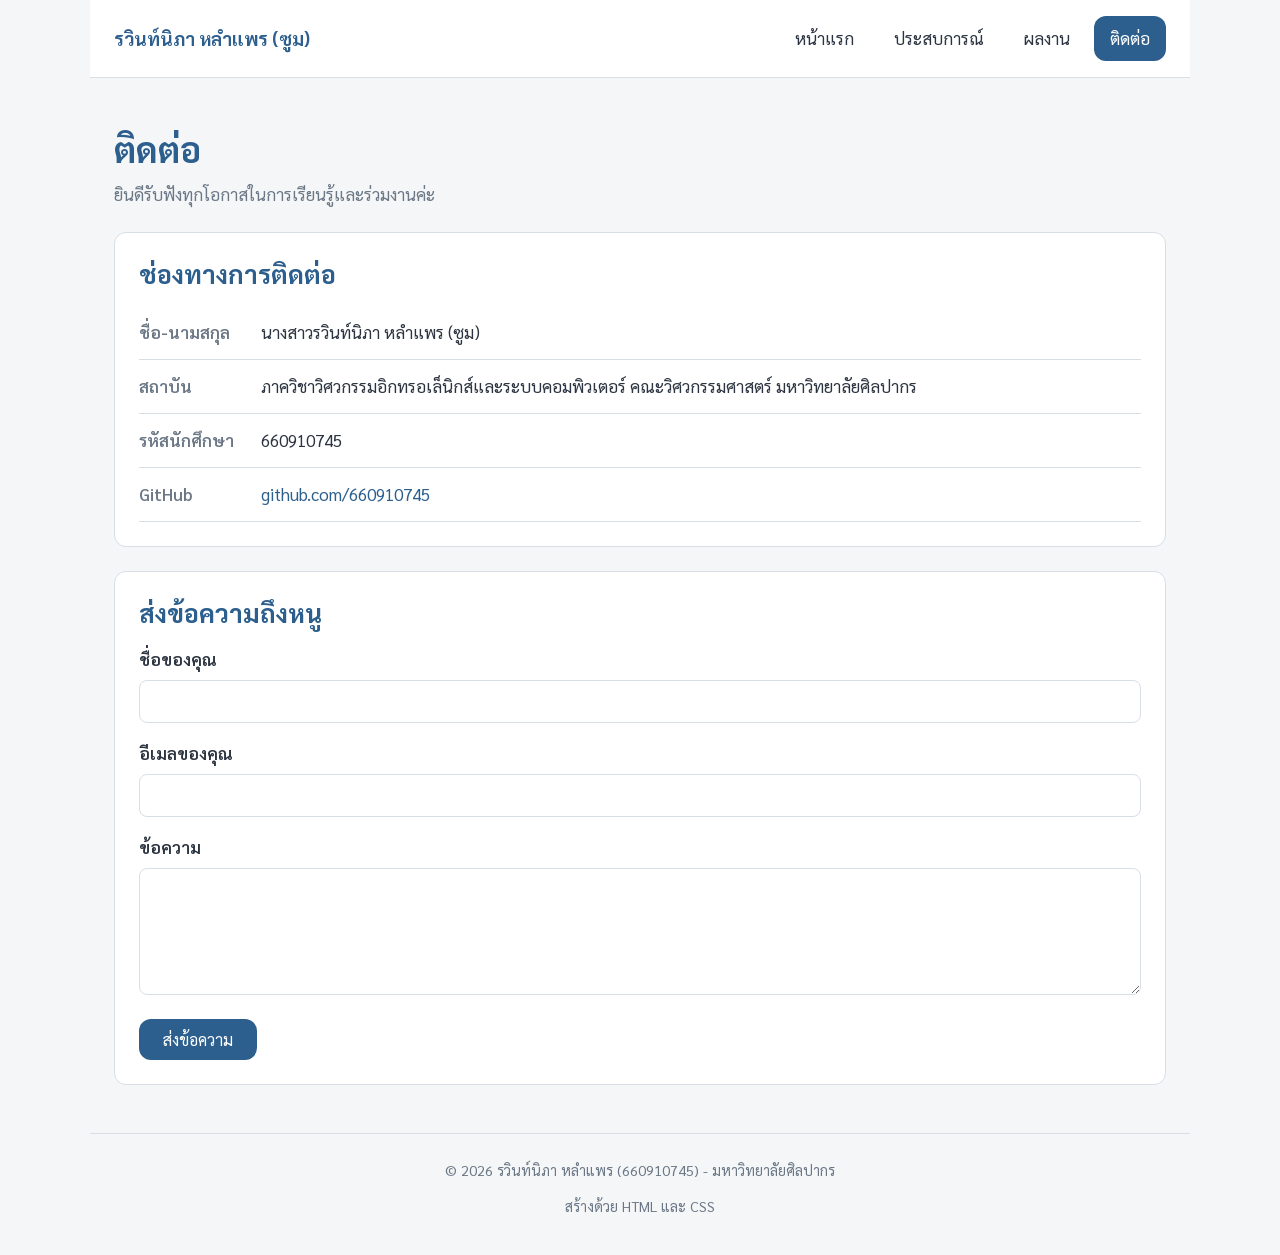
==== contact.html @ 72da61e4 "first commit" ====
<!DOCTYPE html>
<html lang="th">
<head>
  <meta charset="UTF-8">
  <meta name="viewport" content="width=device-width, initial-scale=1.0">
  <title>ติดต่อ | รวินท์นิภา หลำแพร</title>
  <link rel="preconnect" href="https://fonts.googleapis.com">
  <link href="https://fonts.googleapis.com/css2?family=Sarabun:wght@400;600;700&display=swap" rel="stylesheet">
  <link rel="stylesheet" href="style.css">
</head>
<body>
  <header class="site-header">
    <a href="index.html" class="logo">รวินท์นิภา หลำแพร (ซูม)</a>
    <button class="menu-toggle" id="menu-toggle" aria-label="เปิดปิดเมนู" aria-expanded="false">☰</button>
    <nav class="site-nav">
      <ul>
        <li><a href="index.html">หน้าแรก</a></li>
        <li><a href="experience.html">ประสบการณ์</a></li>
        <li><a href="projects.html">ผลงาน</a></li>
        <li><a href="contact.html" class="active">ติดต่อ</a></li>
      </ul>
    </nav>
  </header>

  <main>
    <section class="page-head">
      <h1>ติดต่อ</h1>
      <p class="tagline">ยินดีรับฟังทุกโอกาสในการเรียนรู้และร่วมงานค่ะ</p>
    </section>

    <section>
      <h2>ช่องทางการติดต่อ</h2>
      <ul class="contact-list">
        <li>
          <span class="label">ชื่อ-นามสกุล</span>
          <span>นางสาวรวินท์นิภา หลำแพร (ซูม)</span>
        </li>
        <li>
          <span class="label">สถาบัน</span>
          <span>ภาควิชาวิศวกรรมอิกทรอเล็นิกส์และระบบคอมพิวเตอร์ คณะวิศวกรรมศาสตร์ มหาวิทยาลัยศิลปากร</span>
        </li>
        <li>
          <span class="label">รหัสนักศึกษา</span>
          <span>660910745</span>
        </li>
        <li>
          <span class="label">GitHub</span>
          <a href="https://github.com/660910745" target="_blank" rel="noopener">github.com/660910745</a>
        </li>
      </ul>
    </section>

    <section>
      <h2>ส่งข้อความถึงหนู</h2>
      <form class="contact-form" action="https://formspree.io/f/YOURID" method="POST">
        <div class="field">
          <label for="name">ชื่อของคุณ</label>
          <input type="text" id="name" name="name" required>
        </div>
        <div class="field">
          <label for="email">อีเมลของคุณ</label>
          <input type="email" id="email" name="email" required>
        </div>
        <div class="field">
          <label for="message">ข้อความ</label>
          <textarea id="message" name="message" rows="5" required></textarea>
        </div>
        <button type="submit" class="btn">ส่งข้อความ</button>
      </form>
    </section>
  </main>

  <footer class="site-footer">
    <p>&copy; 2026 รวินท์นิภา หลำแพร (660910745) - มหาวิทยาลัยศิลปากร</p>
    <p>สร้างด้วย HTML และ CSS</p>
  </footer>

  <script src="script.js"></script>
</body>
</html>
---- style.css ----
/* ---------- 1. รีเซ็ตค่าเริ่มต้น ---------- */
* {
  margin: 0;
  padding: 0;
  box-sizing: border-box;
}

/* ---------- 2. ตัวแปรของทั้งเว็บ ---------- */
:root {
  --brand: #2c5f8d;
  --brand-dark: #1d4266;
  --brand-light: #e8f0f7;
  --text: #2b3440;
  --text-muted: #6b7785;
  --bg: #f4f6f8;
  --surface: #ffffff;
  --border: #d8dee6;
  --gap: 24px;
  --radius: 12px;
  --max-width: 1100px;
}

/* ---------- 3. ตัวอักษรและพื้นหลัง ---------- */
body {
  font-family: "Sarabun", "Segoe UI", Tahoma, sans-serif;
  font-size: 17px;
  line-height: 1.7;
  color: var(--text);
  background-color: var(--bg);
}

h1, h2, h3 {
  line-height: 1.3;
  color: var(--brand);
}

h1 { font-size: 2.2rem; margin-bottom: 8px; }
h2 { font-size: 1.6rem; margin-bottom: 16px; }
h3 { font-size: 1.2rem; margin-bottom: 8px; }
p { margin-bottom: 12px; }

a {
  color: var(--brand);
  text-decoration: none;
}

a:hover {
  text-decoration: underline;
}

.tagline {
  color: var(--text-muted);
  font-size: 1.05rem;
}

/* ---------- 4. แถบเมนูด้านบน ---------- */
.site-header {
  display: flex;
  justify-content: space-between;
  align-items: center;
  flex-wrap: wrap;
  gap: 16px;
  max-width: var(--max-width);
  margin: 0 auto;
  padding: 16px 24px;
  background-color: var(--surface);
  border-bottom: 1px solid var(--border);
}

.logo {
  font-size: 1.15rem;
  font-weight: 700;
  color: var(--brand);
}

.site-nav ul {
  display: flex;
  list-style: none;
  gap: 8px;
  flex-wrap: wrap;
}

.site-nav a {
  display: block;
  padding: 8px 16px;
  border-radius: var(--radius);
  color: var(--text);
  transition: background-color 0.2s, color 0.2s;
}

.site-nav a:hover {
  background-color: var(--brand-light);
  text-decoration: none;
}

.site-nav a.active {
  background-color: var(--brand);
  color: #ffffff;
}

/* ---------- 5. โครงหลักและส่วนประกอบ ---------- */
main {
  max-width: var(--max-width);
  margin: 0 auto;
  padding: var(--gap) 24px;
}

section {
  background-color: var(--surface);
  border: 1px solid var(--border);
  border-radius: var(--radius);
  padding: var(--gap);
  margin-bottom: var(--gap);
}

.page-head {
  background-color: transparent;
  border: none;
  padding-left: 0;
  padding-bottom: 0;
}

.btn {
  display: inline-block;
  padding: 10px 24px;
  margin-top: 8px;
  background-color: var(--brand);
  color: #ffffff;
  border: none;
  border-radius: var(--radius);
  font-size: 1rem;
  font-family: inherit;
  cursor: pointer;
  transition: background-color 0.2s;
}

.btn:hover {
  background-color: var(--brand-dark);
  text-decoration: none;
}

.site-footer {
  max-width: var(--max-width);
  margin: 0 auto;
  padding: var(--gap) 24px;
  text-align: center;
  color: var(--text-muted);
  font-size: 0.9rem;
  border-top: 1px solid var(--border);
}

/* ---------- 6. ส่วนแนะนำตัว ---------- */
.hero {
  display: flex;
  align-items: center;
  gap: var(--gap);
  flex-wrap: wrap;
}

.avatar {
  width: 180px;
  height: 180px;
  object-fit: cover;
  border-radius: 50%;
  border: 4px solid var(--brand);
}

.hero-text {
  flex: 1;
  min-width: 260px;
}

.two-col {
  display: flex;
  gap: var(--gap);
  flex-wrap: wrap;
}

.two-col .col {
  flex: 1;
  min-width: 280px;
}

.two-col ul {
  padding-left: 20px;
}

.two-col li {
  margin-bottom: 8px;
}

/* ---------- 7. CSS Grid การ์ดทักษะและผลงาน ---------- */
.skill-grid {
  display: grid;
  grid-template-columns: repeat(auto-fit, minmax(200px, 1fr));
  gap: 16px;
}

.skill-card {
  padding: 20px;
  background-color: var(--brand-light);
  border-radius: var(--radius);
  text-align: center;
  transition: transform 0.2s;
}

.skill-card:hover {
  transform: translateY(-4px);
}

.project-grid {
  display: grid;
  grid-template-columns: repeat(auto-fit, minmax(280px, 1fr));
  gap: var(--gap);
}

.project-card {
  display: flex;
  flex-direction: column;
  overflow: hidden;
  background-color: var(--surface);
  border: 1px solid var(--border);
  border-radius: var(--radius);
  transition: box-shadow 0.2s;
}

.project-card:hover {
  box-shadow: 0 6px 20px rgba(0, 0, 0, 0.1);
}

.project-card img {
  width: 100%;
  height: 180px;
  object-fit: cover;
}

.project-body {
  padding: 20px;
  display: flex;
  flex-direction: column;
  flex: 1;
}

.tech-list {
  display: flex;
  flex-wrap: wrap;
  gap: 6px;
  list-style: none;
  margin: 12px 0;
}

.tech-list li {
  padding: 3px 12px;
  background-color: var(--brand-light);
  color: var(--brand-dark);
  border-radius: 999px;
  font-size: 0.85rem;
}

.project-links {
  display: flex;
  gap: 12px;
  margin-top: auto;
  padding-top: 12px;
}

.project-links a {
  font-weight: 600;
}

/* ---------- 8. ตาราง ไทม์ไลน์ และฟอร์ม ---------- */
.grade-table {
  width: 100%;
  border-collapse: collapse;
  margin-bottom: 16px;
}

.grade-table caption {
  text-align: left;
  color: var(--text-muted);
  padding-bottom: 8px;
}

.grade-table th,
.grade-table td {
  padding: 10px 14px;
  border-bottom: 1px solid var(--border);
  text-align: left;
}

.grade-table th {
  background-color: var(--brand-light);
  color: var(--brand-dark);
  font-weight: 600;
}

.grade-table tbody tr:nth-child(even) {
  background-color: #fafbfc;
}

.grade-table tbody tr:hover {
  background-color: var(--brand-light);
}

.timeline-item {
  padding: 0 0 20px 20px;
  border-left: 3px solid var(--border);
  position: relative;
}

.timeline-item:last-child {
  border-left-color: transparent;
}

.timeline-item::before {
  content: "";
  position: absolute;
  left: -8px;
  top: 6px;
  width: 13px;
  height: 13px;
  background-color: var(--brand);
  border-radius: 50%;
}

.period {
  display: inline-block;
  color: var(--text-muted);
  font-size: 0.9rem;
  margin-bottom: 4px;
}

.contact-list {
  list-style: none;
}

.contact-list li {
  display: flex;
  gap: 12px;
  flex-wrap: wrap;
  padding: 12px 0;
  border-bottom: 1px solid var(--border);
}

.contact-list .label {
  min-width: 110px;
  font-weight: 600;
  color: var(--text-muted);
}

.contact-form .field {
  display: flex;
  flex-direction: column;
  margin-bottom: 16px;
}

.contact-form label {
  margin-bottom: 6px;
  font-weight: 600;
}

.contact-form input,
.contact-form textarea {
  padding: 10px 12px;
  border: 1px solid var(--border);
  border-radius: 8px;
  font-family: inherit;
  font-size: 1rem;
}

.contact-form input:focus,
.contact-form textarea:focus {
  outline: none;
  border-color: var(--brand);
  box-shadow: 0 0 0 3px var(--brand-light);
}

/* ---------- 9. ปุ่มแฮมเบอร์เกอร์ ---------- */
.menu-toggle {
  display: none;
  background: none;
  border: 1px solid var(--border);
  border-radius: 8px;
  padding: 6px 12px;
  font-size: 1.4rem;
  color: var(--brand);
  cursor: pointer;
}

/* ---------- 10. Media Queries Responsive ---------- */
@media (max-width: 768px) {
  body {
    font-size: 16px;
  }
  .menu-toggle {
    display: block;
  }
  .site-nav {
    display: none;
    width: 100%;
  }
  .site-nav.open {
    display: block;
  }
  .site-header {
    flex-direction: row;
  }
  .site-nav ul {
    flex-direction: column;
    text-align: center;
  }
  .hero {
    flex-direction: column;
    text-align: center;
  }
  h1 { font-size: 1.7rem; }
  h2 { font-size: 1.35rem; }
  main {
    padding: 16px;
  }
  section {
    padding: 18px;
  }
}

@media (max-width: 480px) {
  .avatar {
    width: 140px;
    height: 140px;
  }
  .grade-table {
    display: block;
    overflow-x: auto;
    white-space: nowrap;
  }
  .btn {
    display: block;
    text-align: center;
  }
}

@media print {
  .site-header,
  .site-footer,
  .btn,
  .menu-toggle {
    display: none;
  }
  section {
    border: none;
    page-break-inside: avoid;
  }
}
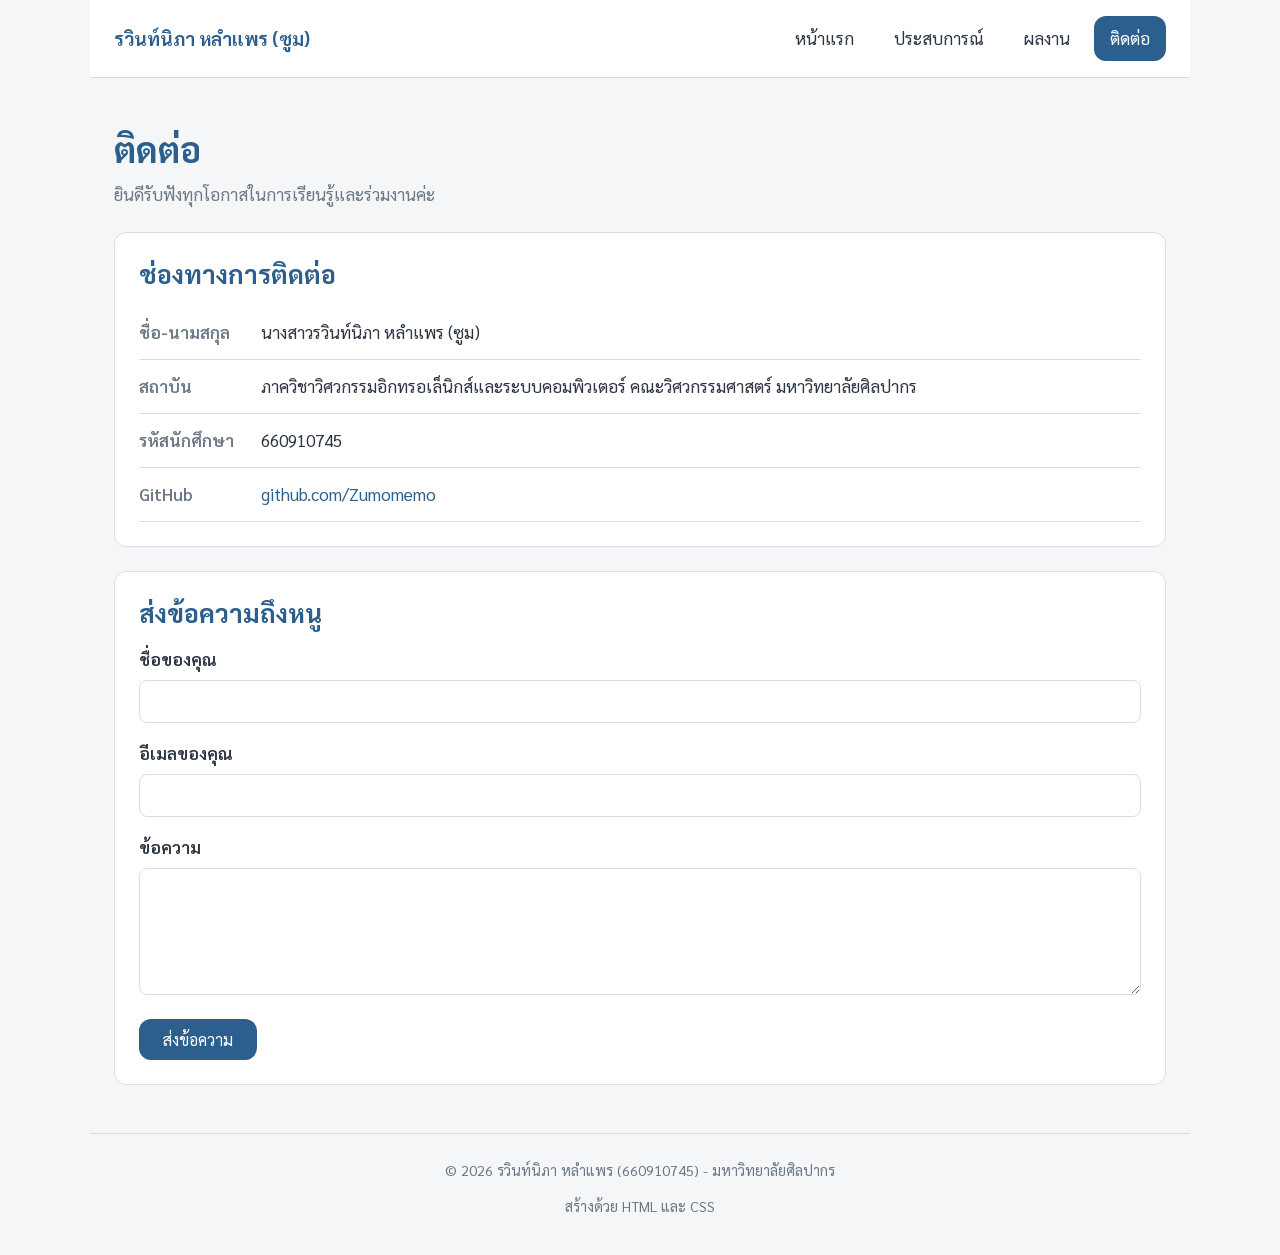
==== commit d112b572: "Update GitHub link text in contact.html" ====
--- a/contact.html
+++ b/contact.html
@@ -45,7 +45,7 @@
         </li>
         <li>
           <span class="label">GitHub</span>
-          <a href="https://github.com/660910745" target="_blank" rel="noopener">github.com/660910745</a>
+          <a href="https://github.com/Zumomemo" target="_blank" rel="noopener">github.com/Zumomemo</a>
         </li>
       </ul>
     </section>
@@ -77,4 +77,4 @@
 
   <script src="script.js"></script>
 </body>
-</html>+</html>
